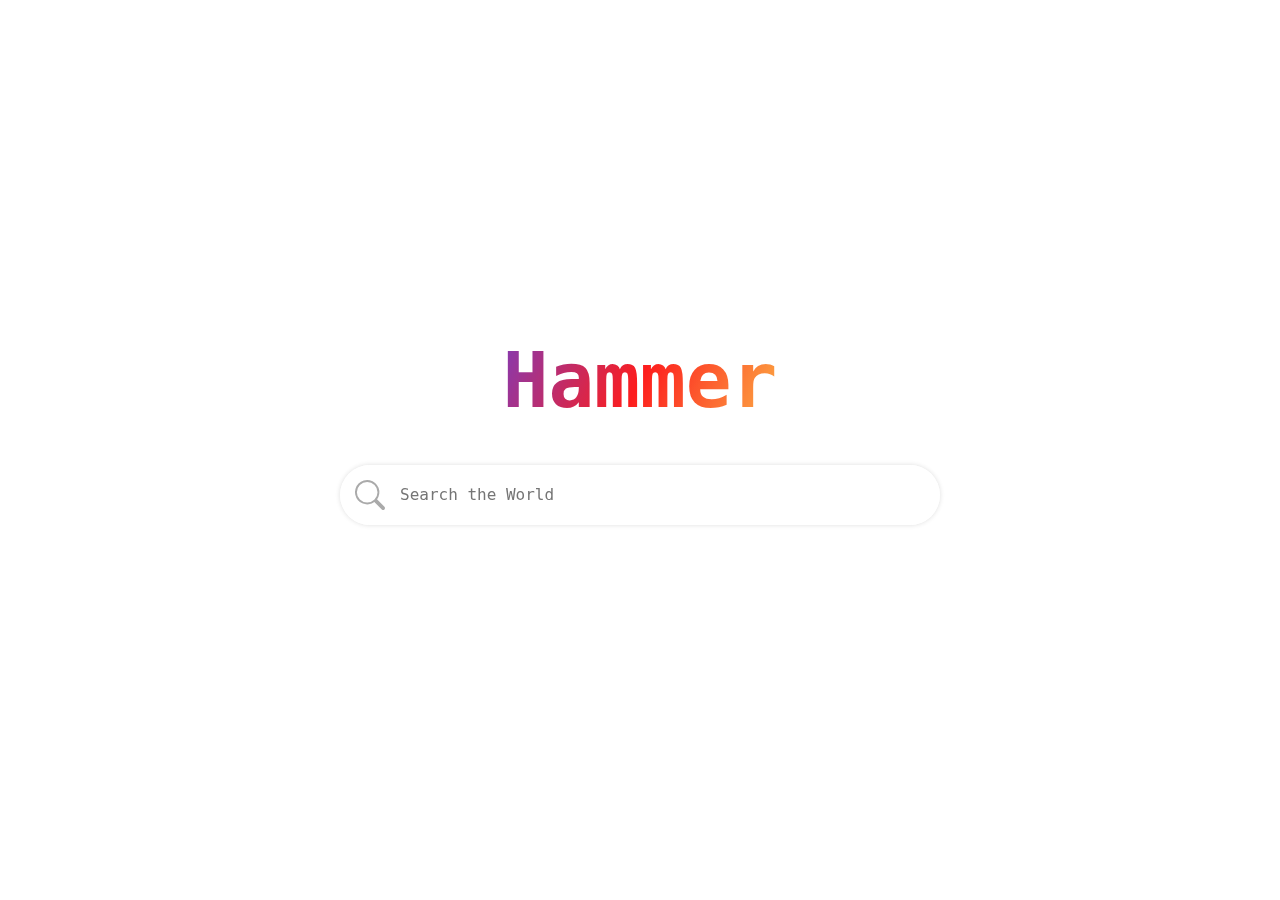
==== index.html @ 032561e1 "Built Main Page" ====
<!DOCTYPE html>
<html lang="en">
<head>
  <meta charset="UTF-8">
  <meta name="viewport" content="width=device-width, initial-scale=1.0">
  <title>Hammer</title>
  <link rel="stylesheet" href="style.css">
</head>
<body>
  <h1>Hammer</h1>
  <div>
    <svg xmlns="http://www.w3.org/2000/svg" fill="#aaa" class="bi bi-search" viewBox="-8 -8 32 32">
      <path d="M11.742 10.344a6.5 6.5 0 1 0-1.397 1.398h-.001c.03.04.062.078.098.115l3.85 3.85a1 1 0 0 0 1.415-1.414l-3.85-3.85a1.007 1.007 0 0 0-.115-.1zM12 6.5a5.5 5.5 0 1 1-11 0 5.5 5.5 0 0 1 11 0z"/>
    </svg>
    <input type="text" placeholder="Search the World">
  </div>
</body>
</html>
---- style.css ----
* {
  outline: none;
  font-family: monospace;
  -webkit-box-sizing: border-box;
          box-sizing: border-box;
  -webkit-user-select: none;
     -moz-user-select: none;
      -ms-user-select: none;
          user-select: none;
}

body {
  position: fixed;
  left: 0px;
  right: 0px;
  top: 0px;
  bottom: 0px;
  display: -webkit-box;
  display: -ms-flexbox;
  display: flex;
  -webkit-box-orient: vertical;
  -webkit-box-direction: normal;
      -ms-flex-direction: column;
          flex-direction: column;
  -webkit-box-align: center;
      -ms-flex-align: center;
          align-items: center;
  -webkit-box-pack: center;
      -ms-flex-pack: center;
          justify-content: center;
}

body h1 {
  -ms-flex-preferred-size: 0px;
      flex-basis: 0px;
  -webkit-box-flex: 0;
      -ms-flex-positive: 0;
          flex-grow: 0;
  -ms-flex-negative: 0;
      flex-shrink: 0;
  font-size: 76px;
  background: linear-gradient(115deg, #833ab4 0%, #fd1d1d 50%, #fcb045 100%);
  -webkit-background-clip: text;
  -webkit-text-fill-color: transparent;
  margin: 0px;
  padding: 0px;
  height: 100px;
}

body div {
  position: relative;
  display: block;
  margin: 0 auto;
  min-width: 600px;
  height: 60px;
  margin: 40px;
  -webkit-box-shadow: 0px 0px 5px #ddd;
          box-shadow: 0px 0px 5px #ddd;
  border-radius: 60px;
  overflow: hidden;
}

body div svg {
  position: absolute;
  left: 0px;
  top: 0px;
  height: 60px;
  width: 60px;
}

body div input {
  width: 100%;
  height: 100%;
  padding: 25px;
  padding-left: 60px;
  border: none;
  font-size: 16px;
}
/*# sourceMappingURL=style.css.map */
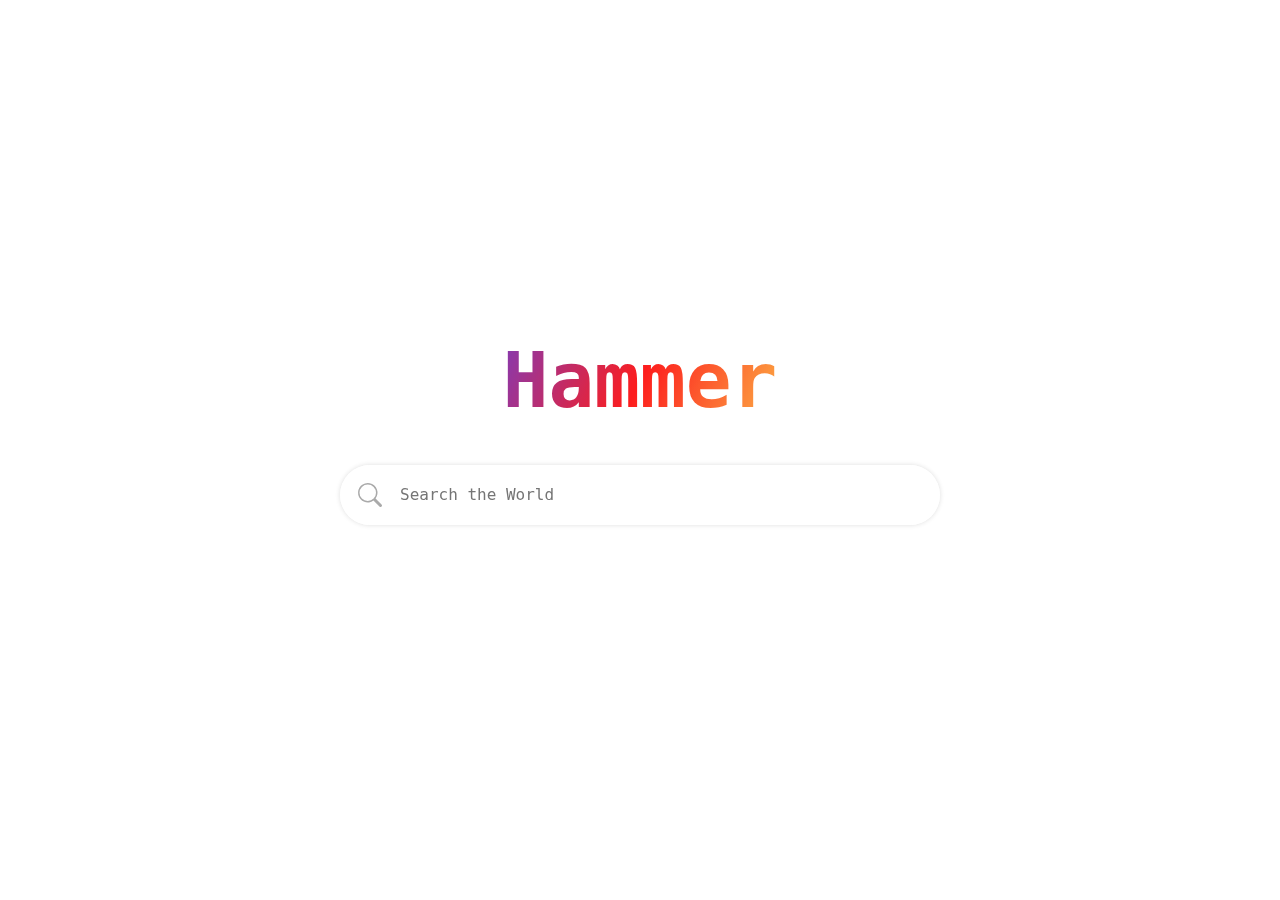
==== commit 47bd6e0e: "Adjusted size of search button" ====
--- a/index.html
+++ b/index.html
@@ -9,7 +9,7 @@
 <body>
   <h1>Hammer</h1>
   <div>
-    <svg xmlns="http://www.w3.org/2000/svg" fill="#aaa" class="bi bi-search" viewBox="-8 -8 32 32">
+    <svg xmlns="http://www.w3.org/2000/svg" fill="#aaa" class="bi bi-search" viewBox="-12 -12 40 40">
       <path d="M11.742 10.344a6.5 6.5 0 1 0-1.397 1.398h-.001c.03.04.062.078.098.115l3.85 3.85a1 1 0 0 0 1.415-1.414l-3.85-3.85a1.007 1.007 0 0 0-.115-.1zM12 6.5a5.5 5.5 0 1 1-11 0 5.5 5.5 0 0 1 11 0z"/>
     </svg>
     <input type="text" placeholder="Search the World">
